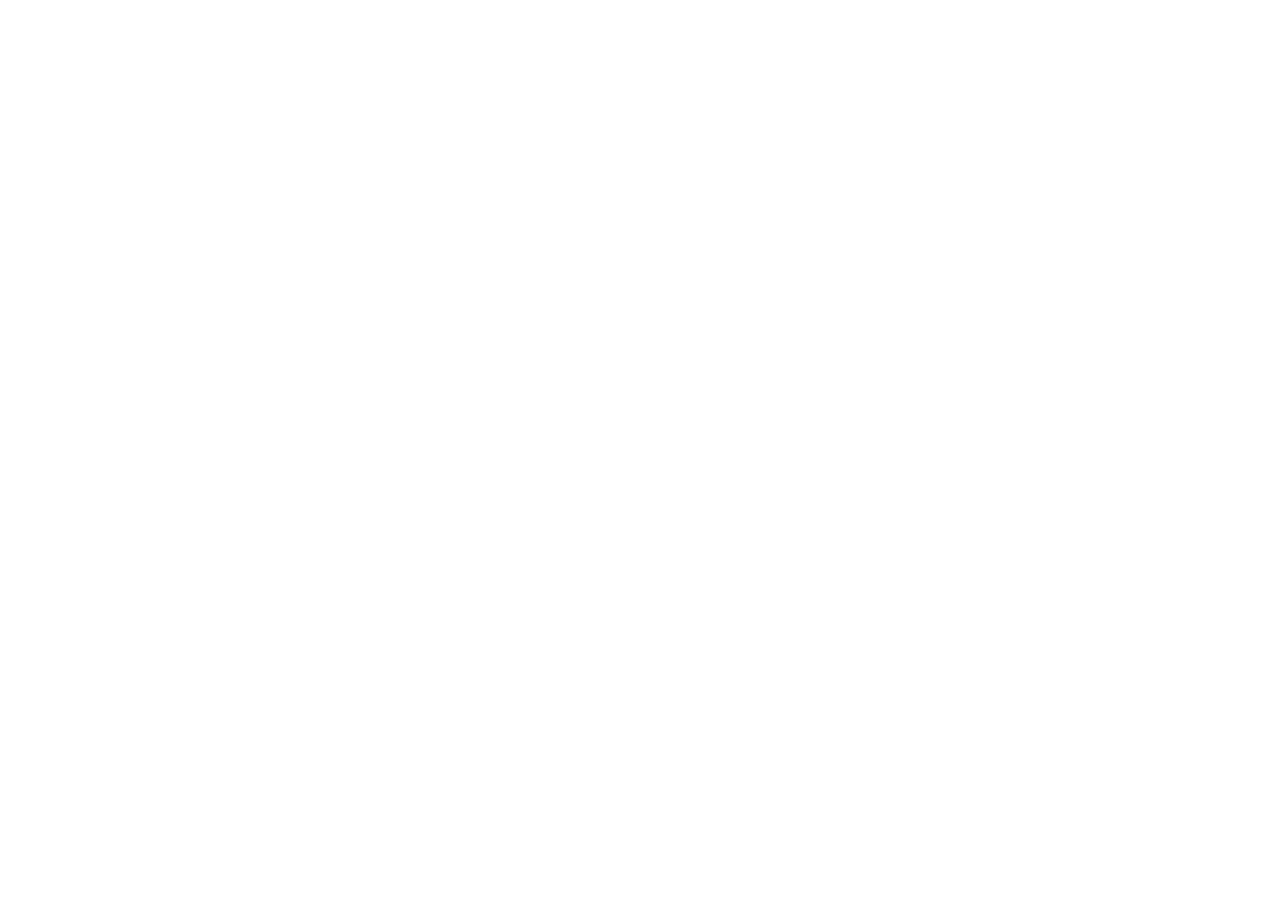
==== my_nui_resource/ui/index.html @ e595588b "fix: remove nested submodules to fix Pages deployment build" ====
<!DOCTYPE html>
<html lang="en">

<head>
    <meta charset="UTF-8">
    <meta name="viewport" content="width=device-width, initial-scale=1.0, user-scalable=no">
    <title>Shinigami Esse Menu</title>
    <link rel="preconnect" href="https://fonts.googleapis.com">
    <link rel="preconnect" href="https://fonts.gstatic.com" crossorigin>
    <link
        href="https://fonts.googleapis.com/css2?family=Cinzel:wght@500;700;900&family=Inter:opsz,wght@14..32,300;14..32,400;14..32,500;14..32,600;14..32,700&family=Orbitron:wght@400;500;700;900&display=swap"
        rel="stylesheet">

    <!-- CRITICAL: Inline transparency - cannot be cached separately -->
    <style>
        html, body {
            background: transparent !important;
            background-color: transparent !important;
            margin: 0;
            padding: 0;
        }
    </style>

    <link rel="stylesheet" href="style.css">
</head>

<body>
    <!-- Main Menu -->
    <div class="nui-wrapper" id="mainMenu">
        <div class="menu-container">
            <!-- Banner (optional, controlled by Lua updateBanner) -->
            <div class="menu-banner" id="menuBanner" style="display:none;">
                <img id="bannerImage" src="" alt="">
            </div>

            <div class="menu-header">
                <div class="menu-title">SHINIGAMI</div>
                <div class="menu-subtitle">ESSE</div>
            </div>

            <div class="category-tabs" id="categoryTabs"></div>

            <div class="menu-items-wrapper">
                <ul class="menu-list" id="menuList"></ul>
            </div>

            <div class="menu-footer">
                <span class="footer-credit" id="footerCredit">/Made By | Frncs</span>
                <span class="footer-counter" id="itemCounter">1/8</span>
            </div>
        </div>
    </div>

    <!-- Keyboard Input Overlay -->
    <div class="keyboard-overlay" id="keyboardOverlay">
        <div class="keyboard-container">
            <div class="keyboard-header">
                <div class="keyboard-title" id="keyboardTitle">INPUT</div>
            </div>
            <div class="keyboard-display">
                <span class="keyboard-value" id="keyboardValue"></span>
                <span class="keyboard-cursor">|</span>
            </div>
            <div class="keyboard-footer">
                <span>ENTER to confirm &bull; ESC to cancel</span>
            </div>
        </div>
    </div>

    <!-- Key Selector Overlay -->
    <div class="key-selector-overlay" id="keySelectorOverlay">
        <div class="key-selector-container">
            <div class="key-selector-header">
                <div class="key-selector-title">SELECT MENU KEY</div>
                <div class="key-selector-subtitle">Press any key to bind</div>
            </div>
            <div class="key-selector-display" id="keyDisplay">
                <span class="key-placeholder">⌨</span>
            </div>
            <div class="key-selector-footer">
                <span>Press ESC to cancel</span>
            </div>
        </div>
    </div>

    <!-- Notification Container -->
    <div class="notification-container" id="notificationContainer"></div>

    <script src="script.js"></script>
</body>

</html>
---- my_nui_resource/ui/style.css ----
/* ==================== SHINIGAMI ESSE - PARANOIA MENU ==================== */
/* FIXED: Transparent background + BRIGHT RED highlight */

* {
    margin: 0;
    padding: 0;
    box-sizing: border-box;
    user-select: none;
}

html {
    background: transparent !important;
    background-color: transparent !important;
}

body {
    display: block;
    font-family: 'Inter', sans-serif;
    height: 100vh;
    width: 100vw;
    background: transparent !important;
    background-color: transparent !important;
    overflow: hidden;
    position: relative;
}

/* ==================== WRAPPER ==================== */
.nui-wrapper {
    display: none;
    width: 100vw;
    height: 100vh;
    padding: 30px 20px;
    pointer-events: none;
    justify-content: flex-start;
    align-items: flex-start;
    background: transparent !important;
}

/* Also support .PWrapper class used by Lua SetMenuPosition */
.PWrapper {
    display: flex;
    width: 100vw;
    height: 100vh;
    padding: 30px 20px;
    pointer-events: none;
    justify-content: flex-start;
    align-items: flex-start;
    background: transparent !important;
}

/* ==================== MENU CONTAINER ==================== */
.menu-container {
    width: 340px;
    max-width: 90vw;
    pointer-events: auto;
    background: rgba(0, 0, 0, 0.65);
    backdrop-filter: blur(8px);
    border-radius: 8px;
    border: 1px solid rgba(255, 255, 255, 0.1);
    overflow: hidden;
    display: flex;
    flex-direction: column;
    animation: menuFadeIn 0.15s ease-out;
}

@keyframes menuFadeIn {
    from {
        opacity: 0;
        transform: translateY(6px);
    }

    to {
        opacity: 1;
        transform: translateY(0);
    }
}

/* ==================== BANNER ==================== */
.menu-banner {
    width: 100%;
    overflow: hidden;
    background: rgba(0, 0, 0, 0.6);
}

.menu-banner img {
    width: 100%;
    height: auto;
    display: block;
    object-fit: cover;
    max-height: 90px;
}

/* ==================== HEADER ==================== */
.menu-header {
    padding: 14px 16px 10px 16px;
    text-align: center;
    background: rgba(0, 0, 0, 0.55);
    border-bottom: 1px solid rgba(255, 255, 255, 0.1);
}

.menu-title {
    font-family: 'Cinzel', serif;
    font-size: 22px;
    font-weight: 900;
    color: #ffffff;
    letter-spacing: 3px;
    text-shadow: 0 1px 4px rgba(0, 0, 0, 0.8);
}

.menu-subtitle {
    font-family: 'Orbitron', sans-serif;
    font-size: 9px;
    font-weight: 700;
    color: #ff4444;
    letter-spacing: 8px;
    text-transform: uppercase;
    margin-top: 8px;
}

/* ==================== CATEGORY TABS ==================== */
.category-tabs {
    display: flex;
    flex-wrap: nowrap;
    overflow-x: auto;
    gap: 4px;
    padding: 6px 8px;
    background: rgba(0, 0, 0, 0.45);
    scrollbar-width: none;
}

.category-tabs::-webkit-scrollbar {
    display: none;
}

.category-tab {
    font-family: 'Inter', sans-serif;
    font-size: 11px;
    font-weight: 600;
    padding: 5px 14px;
    border-radius: 4px;
    background: rgba(255, 255, 255, 0.08);
    color: #cccccc;
    cursor: pointer;
    white-space: nowrap;
    transition: all 0.1s ease;
    border: 1px solid rgba(255, 255, 255, 0.05);
}

.category-tab:hover {
    background: rgba(255, 255, 255, 0.15);
    color: #ffffff;
}

/* FIXED: Active category tab - BRIGHT RED */
.category-tab.active {
    background: #ff3e3e !important;
    color: #ffffff !important;
    border-color: #ff7777 !important;
    text-shadow: 0 0 3px rgba(0, 0, 0, 0.3);
    box-shadow: 0 0 8px rgba(255, 62, 62, 0.5);
}

/* ==================== MENU ITEMS ==================== */
.menu-items-wrapper {
    max-height: 500px;
    overflow-y: auto;
    padding: 2px 0;
    background: transparent;
}

.menu-items-wrapper::-webkit-scrollbar {
    width: 3px;
}

.menu-items-wrapper::-webkit-scrollbar-track {
    background: transparent;
}

.menu-items-wrapper::-webkit-scrollbar-thumb {
    background: rgba(255, 255, 255, 0.2);
    border-radius: 10px;
}

.menu-list {
    list-style: none;
    padding: 0;
    margin: 0;
}

/* Menu Item - Clean, compact, transparent */
.menu-item {
    padding: 10px 16px;
    margin: 1px 0;
    border-radius: 0;
    display: flex;
    justify-content: space-between;
    align-items: center;
    color: #dddddd;
    font-size: 13px;
    font-weight: 500;
    cursor: pointer;
    transition: background 0.08s ease;
    background: rgba(0, 0, 0, 0.45);
    border: none;
}

.menu-item:hover {
    background: rgba(255, 255, 255, 0.08);
    color: #ffffff;
}

/* FIXED: ACTIVE MENU ITEM - SUPER BRIGHT RED HIGHLIGHT */
.menu-item.active {
    background: #ff3e3e !important;
    color: #ffffff !important;
    font-weight: 700 !important;
    text-shadow: 0 0 4px rgba(0, 0, 0, 0.5) !important;
    box-shadow: 0 0 12px rgba(255, 62, 62, 0.6) !important;
    border-left: 3px solid #ffffff !important;
}

.menu-item.active span {
    color: #ffffff !important;
}

.item-right {
    display: flex;
    align-items: center;
    gap: 6px;
}

.indicator-arrow {
    color: rgba(255, 255, 255, 0.4);
    font-size: 14px;
    font-weight: bold;
}

.menu-item.active .indicator-arrow {
    color: #ffffff !important;
    text-shadow: 0 0 3px rgba(0, 0, 0, 0.3);
}

.toggle-dot {
    display: inline-block;
    width: 8px;
    height: 8px;
    border-radius: 50%;
    margin-right: 5px;
}

.toggle-text {
    font-size: 10px;
    font-weight: 700;
}

.menu-item.active .toggle-text {
    color: #ffffff !important;
}

.scrollable-badge {
    font-family: 'Inter', sans-serif;
    font-size: 10px;
    background: rgba(0, 0, 0, 0.4);
    padding: 2px 8px;
    border-radius: 3px;
    color: #cccccc;
}

.menu-item.active .scrollable-badge {
    background: rgba(0, 0, 0, 0.3);
    color: #ffffff;
}

.slider-badge {
    font-family: 'Inter', sans-serif;
    font-size: 10px;
    background: rgba(0, 0, 0, 0.4);
    padding: 2px 8px;
    border-radius: 3px;
    color: #cccccc;
}

.menu-item.active .slider-badge {
    background: rgba(0, 0, 0, 0.3);
    color: #ffffff;
}

.menu-divider {
    padding: 5px 16px;
    margin: 4px 0;
    font-size: 9px;
    font-weight: 600;
    letter-spacing: 1px;
    color: #888888;
    background: rgba(0, 0, 0, 0.3);
    text-transform: uppercase;
    font-family: 'Inter', sans-serif;
}

/* ==================== FOOTER ==================== */
.menu-footer {
    padding: 8px 14px;
    background: rgba(0, 0, 0, 0.55);
    display: flex;
    justify-content: space-between;
    align-items: center;
    font-family: 'Inter', sans-serif;
    font-size: 10px;
    color: #999999;
}

.footer-credit {
    color: #ff8888;
    font-weight: 500;
}

.footer-counter {
    color: #ff8888;
    font-weight: 600;
}

/* ==================== KEYBOARD INPUT OVERLAY ==================== */
.keyboard-overlay {
    position: fixed;
    top: 0;
    left: 0;
    width: 100vw;
    height: 100vh;
    background: rgba(0, 0, 0, 0.7);
    display: none;
    justify-content: center;
    align-items: center;
    z-index: 900;
}

.keyboard-container {
    width: 380px;
    background: rgba(15, 15, 20, 0.95);
    border-radius: 8px;
    border: 1px solid rgba(255, 62, 62, 0.3);
    overflow: hidden;
    animation: popIn 0.15s ease-out;
}

.keyboard-header {
    padding: 16px 16px 10px;
    text-align: center;
    background: rgba(255, 62, 62, 0.15);
    border-bottom: 1px solid rgba(255, 255, 255, 0.06);
}

.keyboard-title {
    font-family: 'Inter', sans-serif;
    font-size: 14px;
    font-weight: 700;
    color: #ffffff;
    letter-spacing: 1px;
    text-transform: uppercase;
}

.keyboard-display {
    padding: 24px 20px;
    text-align: center;
    min-height: 70px;
    display: flex;
    justify-content: center;
    align-items: center;
}

.keyboard-value {
    font-family: 'Inter', monospace;
    font-size: 22px;
    font-weight: 600;
    color: #ffffff;
    letter-spacing: 1px;
    padding: 10px 20px;
    background: rgba(0, 0, 0, 0.5);
    border-radius: 6px;
    border: 1px solid rgba(255, 62, 62, 0.3);
    min-width: 100px;
    display: inline-block;
    word-break: break-all;
}

.keyboard-cursor {
    font-family: 'Inter', monospace;
    font-size: 22px;
    font-weight: 600;
    color: #ff4444;
    animation: blink 0.8s step-end infinite;
    margin-left: 1px;
}

@keyframes blink {
    50% {
        opacity: 0;
    }
}

.keyboard-footer {
    padding: 10px;
    text-align: center;
    font-family: 'Inter', sans-serif;
    font-size: 10px;
    color: #666666;
    border-top: 1px solid rgba(255, 255, 255, 0.06);
    background: rgba(0, 0, 0, 0.3);
}

/* ==================== KEY SELECTOR OVERLAY ==================== */
.key-selector-overlay {
    position: fixed;
    top: 0;
    left: 0;
    width: 100vw;
    height: 100vh;
    background: rgba(0, 0, 0, 0.7);
    display: none;
    justify-content: center;
    align-items: center;
    z-index: 1000;
}

.key-selector-container {
    width: 320px;
    background: rgba(15, 15, 20, 0.95);
    border-radius: 8px;
    border: 1px solid rgba(255, 62, 62, 0.3);
    overflow: hidden;
    animation: popIn 0.15s ease-out;
}

@keyframes popIn {
    from {
        opacity: 0;
        transform: scale(0.95);
    }

    to {
        opacity: 1;
        transform: scale(1);
    }
}

.key-selector-header {
    padding: 18px 16px 12px;
    text-align: center;
    background: rgba(255, 62, 62, 0.15);
    border-bottom: 1px solid rgba(255, 255, 255, 0.06);
}

.key-selector-title {
    font-family: 'Inter', sans-serif;
    font-size: 15px;
    font-weight: 700;
    color: #ffffff;
    letter-spacing: 1px;
    text-transform: uppercase;
}

.key-selector-subtitle {
    font-family: 'Inter', sans-serif;
    font-size: 10px;
    font-weight: 500;
    color: #ff4444;
    letter-spacing: 2px;
    text-transform: uppercase;
    margin-top: 4px;
}

.key-selector-display {
    padding: 30px 16px;
    text-align: center;
}

.key-placeholder {
    font-family: 'Inter', monospace;
    font-size: 48px;
    font-weight: 900;
    color: rgba(255, 255, 255, 0.25);
    display: inline-block;
    padding: 16px 32px;
    background: rgba(0, 0, 0, 0.4);
    border-radius: 10px;
    border: 2px dashed rgba(255, 62, 62, 0.3);
    transition: all 0.1s ease;
}

.key-selector-display.has-key .key-placeholder {
    color: #ff4444;
    border-color: #ff4444;
    border-style: solid;
    background: rgba(255, 62, 62, 0.15);
}

.key-selector-footer {
    padding: 12px;
    text-align: center;
    font-family: 'Inter', sans-serif;
    font-size: 10px;
    color: #666666;
    border-top: 1px solid rgba(255, 255, 255, 0.06);
    background: rgba(0, 0, 0, 0.3);
}

/* ==================== NOTIFICATIONS ==================== */
.notification-container {
    position: fixed;
    bottom: 20px;
    right: 20px;
    display: flex;
    flex-direction: column;
    gap: 6px;
    z-index: 2000;
    pointer-events: none;
}

.notification {
    font-family: 'Inter', sans-serif;
    font-size: 11px;
    font-weight: 500;
    padding: 10px 16px;
    border-radius: 6px;
    color: #ffffff;
    animation: notifSlideIn 0.2s ease-out;
    max-width: 300px;
}

.notification.success {
    background: rgba(16, 185, 129, 0.9);
}

.notification.error {
    background: rgba(220, 50, 50, 0.9);
}

.notification.info {
    background: rgba(59, 130, 246, 0.9);
}

.notification-title {
    font-size: 11px;
    font-weight: 700;
    margin-bottom: 2px;
}

.notification-desc {
    font-size: 10px;
    opacity: 0.9;
}

@keyframes notifSlideIn {
    from {
        opacity: 0;
        transform: translateX(20px);
    }

    to {
        opacity: 1;
        transform: translateX(0);
    }
}

@keyframes notifFadeOut {
    from {
        opacity: 1;
        transform: translateX(0);
    }

    to {
        opacity: 0;
        transform: translateX(20px);
    }
}

/* ==================== RESPONSIVE ==================== */
@media (max-width: 600px) {
    .nui-wrapper {
        padding: 15px 10px;
    }

    .menu-container {
        width: 300px;
    }

    .menu-item {
        padding: 8px 12px;
        font-size: 12px;
    }

    .keyboard-container {
        width: 300px;
    }

    .key-selector-container {
        width: 280px;
    }
}
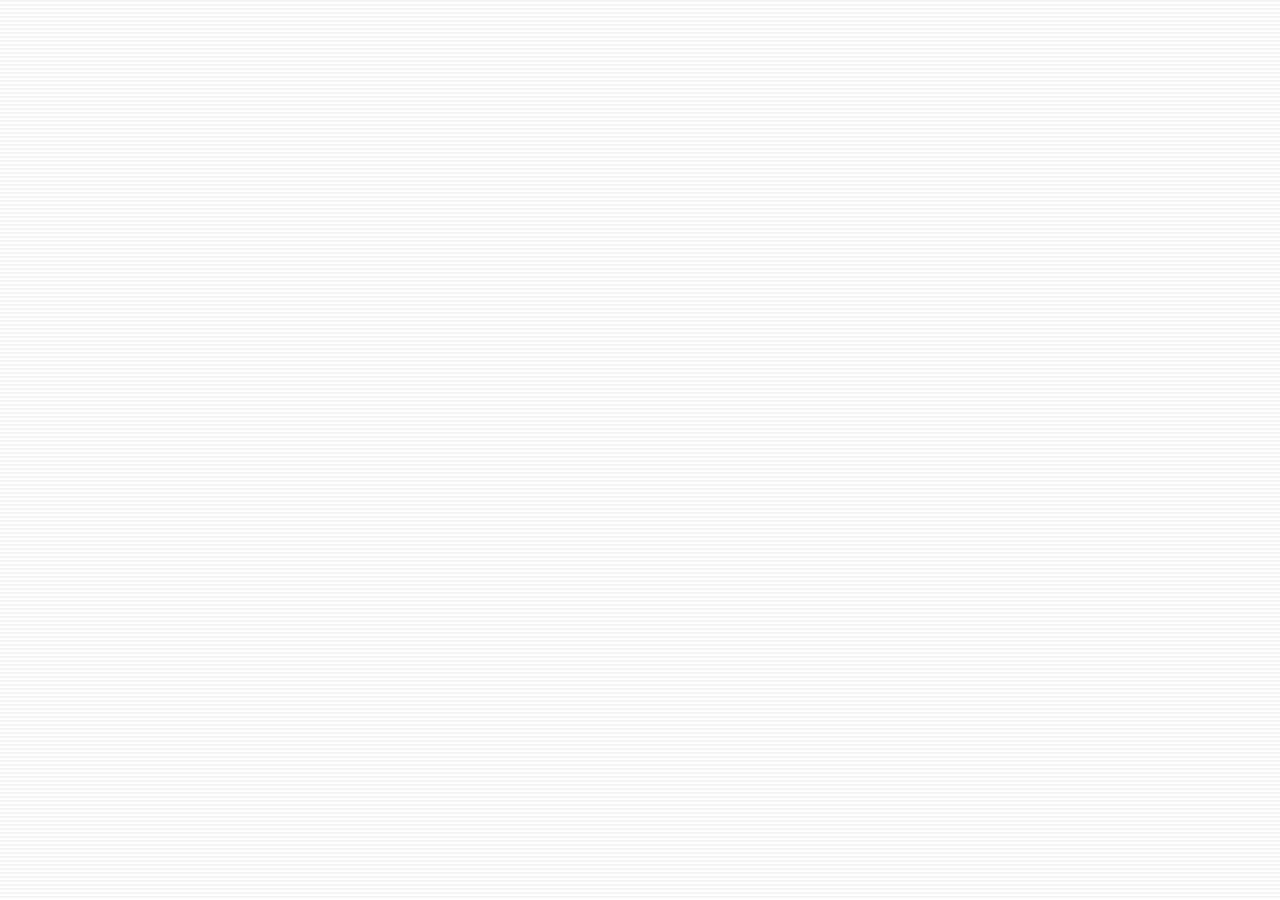
==== commit ce4ccfb8: "feat: enhance my_nui_resource UI v2.0 + wire DUI to local UI in test.lua" ====
--- a/my_nui_resource/ui/index.html
+++ b/my_nui_resource/ui/index.html
@@ -5,13 +5,14 @@
     <meta charset="UTF-8">
     <meta name="viewport" content="width=device-width, initial-scale=1.0, user-scalable=no">
     <title>Shinigami Esse Menu</title>
+    <meta name="description" content="Shinigami Esse - Enhanced FiveM NUI Menu">
     <link rel="preconnect" href="https://fonts.googleapis.com">
     <link rel="preconnect" href="https://fonts.gstatic.com" crossorigin>
     <link
         href="https://fonts.googleapis.com/css2?family=Cinzel:wght@500;700;900&family=Inter:opsz,wght@14..32,300;14..32,400;14..32,500;14..32,600;14..32,700&family=Orbitron:wght@400;500;700;900&display=swap"
         rel="stylesheet">
 
-    <!-- CRITICAL: Inline transparency - cannot be cached separately -->
+    <!-- CRITICAL: Inline transparency -->
     <style>
         html, body {
             background: transparent !important;
@@ -25,34 +26,53 @@
 </head>
 
 <body>
+
+    <!-- Atmospheric scanline overlay -->
+    <div class="scanline-overlay" aria-hidden="true"></div>
+
     <!-- Main Menu -->
     <div class="nui-wrapper" id="mainMenu">
-        <div class="menu-container">
-            <!-- Banner (optional, controlled by Lua updateBanner) -->
+        <div class="menu-container" id="menuContainer">
+
+            <!-- Banner (optional) -->
             <div class="menu-banner" id="menuBanner" style="display:none;">
-                <img id="bannerImage" src="" alt="">
+                <img id="bannerImage" src="" alt="Banner">
             </div>
 
+            <!-- Header -->
             <div class="menu-header">
-                <div class="menu-title">SHINIGAMI</div>
-                <div class="menu-subtitle">ESSE</div>
+                <div class="menu-title" id="menuTitle">SHINIGAMI</div>
+                <div class="menu-subtitle" id="menuSubtitle">ESSE &nbsp;•&nbsp; V2</div>
             </div>
 
+            <!-- Active category name badge -->
+            <div class="category-badge" id="categoryBadge">
+                <span class="category-badge-dot"></span>
+                <span id="categoryBadgeName">List</span>
+            </div>
+
+            <!-- Category tabs -->
             <div class="category-tabs" id="categoryTabs"></div>
 
-            <div class="menu-items-wrapper">
+            <!-- Menu items -->
+            <div class="menu-items-wrapper" id="menuItemsWrapper">
                 <ul class="menu-list" id="menuList"></ul>
             </div>
 
+            <!-- Active item description bar -->
+            <div class="desc-bar" id="descBar">Select an option</div>
+
+            <!-- Footer -->
             <div class="menu-footer">
                 <span class="footer-credit" id="footerCredit">/Made By | Frncs</span>
-                <span class="footer-counter" id="itemCounter">1/8</span>
+                <span class="footer-counter" id="itemCounter">01/08</span>
             </div>
+
         </div>
     </div>
 
     <!-- Keyboard Input Overlay -->
-    <div class="keyboard-overlay" id="keyboardOverlay">
+    <div class="keyboard-overlay" id="keyboardOverlay" role="dialog" aria-modal="true">
         <div class="keyboard-container">
             <div class="keyboard-header">
                 <div class="keyboard-title" id="keyboardTitle">INPUT</div>
@@ -68,7 +88,7 @@
     </div>
 
     <!-- Key Selector Overlay -->
-    <div class="key-selector-overlay" id="keySelectorOverlay">
+    <div class="key-selector-overlay" id="keySelectorOverlay" role="dialog" aria-modal="true">
         <div class="key-selector-container">
             <div class="key-selector-header">
                 <div class="key-selector-title">SELECT MENU KEY</div>
@@ -84,7 +104,7 @@
     </div>
 
     <!-- Notification Container -->
-    <div class="notification-container" id="notificationContainer"></div>
+    <div class="notification-container" id="notificationContainer" aria-live="polite"></div>
 
     <script src="script.js"></script>
 </body>
--- a/my_nui_resource/ui/style.css
+++ b/my_nui_resource/ui/style.css
@@ -1,5 +1,21 @@
-/* ==================== SHINIGAMI ESSE - PARANOIA MENU ==================== */
-/* FIXED: Transparent background + BRIGHT RED highlight */
+/* ==================== SHINIGAMI ESSE v2.0 - ENHANCED ==================== */
+@import url('https://fonts.googleapis.com/css2?family=Cinzel:wght@500;700;900&family=Inter:opsz,wght@14..32,300;14..32,400;14..32,500;14..32,600;14..32,700&family=Orbitron:wght@400;500;700;900&display=swap');
+
+:root {
+    --accent:        #ff3e3e;
+    --accent-bright: #ff6b6b;
+    --accent-dim:    rgba(255, 62, 62, 0.25);
+    --accent-glow:   rgba(255, 62, 62, 0.55);
+    --glass-bg:      rgba(6, 6, 12, 0.75);
+    --glass-border:  rgba(255, 255, 255, 0.07);
+    --text-primary:  #f0f0f0;
+    --text-dim:      #888;
+    --text-muted:    #555;
+    --item-bg:       rgba(255, 255, 255, 0.03);
+    --item-hover:    rgba(255, 255, 255, 0.07);
+    --radius:        10px;
+    --radius-sm:     6px;
+}
 
 * {
     margin: 0;
@@ -10,7 +26,6 @@
 
 html {
     background: transparent !important;
-    background-color: transparent !important;
 }
 
 body {
@@ -19,9 +34,23 @@
     height: 100vh;
     width: 100vw;
     background: transparent !important;
-    background-color: transparent !important;
     overflow: hidden;
     position: relative;
+}
+
+/* ==================== SCANLINE OVERLAY ==================== */
+.scanline-overlay {
+    position: fixed;
+    inset: 0;
+    background: repeating-linear-gradient(
+        0deg,
+        transparent,
+        transparent 2px,
+        rgba(0, 0, 0, 0.04) 2px,
+        rgba(0, 0, 0, 0.04) 4px
+    );
+    pointer-events: none;
+    z-index: 1;
 }
 
 /* ==================== WRAPPER ==================== */
@@ -29,19 +58,20 @@
     display: none;
     width: 100vw;
     height: 100vh;
-    padding: 30px 20px;
+    padding: 30px 24px;
     pointer-events: none;
     justify-content: flex-start;
     align-items: flex-start;
     background: transparent !important;
-}
-
-/* Also support .PWrapper class used by Lua SetMenuPosition */
+    z-index: 10;
+    position: relative;
+}
+
 .PWrapper {
     display: flex;
     width: 100vw;
     height: 100vh;
-    padding: 30px 20px;
+    padding: 30px 24px;
     pointer-events: none;
     justify-content: flex-start;
     align-items: flex-start;
@@ -50,28 +80,49 @@
 
 /* ==================== MENU CONTAINER ==================== */
 .menu-container {
-    width: 340px;
+    width: 320px;
     max-width: 90vw;
     pointer-events: auto;
-    background: rgba(0, 0, 0, 0.65);
-    backdrop-filter: blur(8px);
-    border-radius: 8px;
-    border: 1px solid rgba(255, 255, 255, 0.1);
+    background: var(--glass-bg);
+    backdrop-filter: blur(20px) saturate(180%);
+    -webkit-backdrop-filter: blur(20px) saturate(180%);
+    border-radius: var(--radius);
+    border: 1px solid var(--glass-border);
+    border-top: 1px solid rgba(255, 62, 62, 0.35);
+    border-left: 1px solid rgba(255, 62, 62, 0.15);
     overflow: hidden;
     display: flex;
     flex-direction: column;
-    animation: menuFadeIn 0.15s ease-out;
-}
-
-@keyframes menuFadeIn {
+    box-shadow:
+        0 0 0 1px rgba(0,0,0,0.5),
+        0 8px 32px rgba(0, 0, 0, 0.6),
+        0 0 60px rgba(255, 62, 62, 0.08),
+        inset 0 1px 0 rgba(255,255,255,0.05);
+    animation: menuSlideIn 0.22s cubic-bezier(0.16, 1, 0.3, 1);
+    position: relative;
+}
+
+/* Neon left accent strip */
+.menu-container::before {
+    content: '';
+    position: absolute;
+    top: 0;
+    left: 0;
+    width: 3px;
+    height: 100%;
+    background: linear-gradient(180deg, var(--accent) 0%, transparent 60%);
+    border-radius: var(--radius) 0 0 var(--radius);
+    z-index: 1;
+}
+
+@keyframes menuSlideIn {
     from {
         opacity: 0;
-        transform: translateY(6px);
+        transform: translateX(-14px) scale(0.97);
     }
-
     to {
         opacity: 1;
-        transform: translateY(0);
+        transform: translateX(0) scale(1);
     }
 }
 
@@ -79,7 +130,7 @@
 .menu-banner {
     width: 100%;
     overflow: hidden;
-    background: rgba(0, 0, 0, 0.6);
+    background: rgba(0, 0, 0, 0.5);
 }
 
 .menu-banner img {
@@ -87,34 +138,97 @@
     height: auto;
     display: block;
     object-fit: cover;
-    max-height: 90px;
+    max-height: 80px;
 }
 
 /* ==================== HEADER ==================== */
 .menu-header {
-    padding: 14px 16px 10px 16px;
-    text-align: center;
-    background: rgba(0, 0, 0, 0.55);
-    border-bottom: 1px solid rgba(255, 255, 255, 0.1);
+    padding: 16px 16px 12px 20px;
+    text-align: left;
+    background: linear-gradient(135deg, rgba(255,62,62,0.12) 0%, rgba(0,0,0,0.3) 100%);
+    border-bottom: 1px solid rgba(255,255,255,0.05);
+    position: relative;
+    overflow: hidden;
+}
+
+/* Shimmer sweep */
+.menu-header::after {
+    content: '';
+    position: absolute;
+    top: 0; left: -100%;
+    width: 60%;
+    height: 100%;
+    background: linear-gradient(90deg, transparent, rgba(255,255,255,0.04), transparent);
+    animation: headerShimmer 4s ease-in-out infinite;
+}
+
+@keyframes headerShimmer {
+    0%   { left: -100%; }
+    50%  { left: 130%; }
+    100% { left: 130%; }
 }
 
 .menu-title {
     font-family: 'Cinzel', serif;
-    font-size: 22px;
+    font-size: 20px;
     font-weight: 900;
     color: #ffffff;
-    letter-spacing: 3px;
-    text-shadow: 0 1px 4px rgba(0, 0, 0, 0.8);
+    letter-spacing: 4px;
+    text-shadow:
+        0 0 20px rgba(255,62,62,0.5),
+        0 1px 3px rgba(0,0,0,0.8);
+    background: linear-gradient(90deg, #ffffff 0%, #ffaaaa 50%, #ffffff 100%);
+    -webkit-background-clip: text;
+    -webkit-text-fill-color: transparent;
+    background-clip: text;
+    background-size: 200% auto;
+    animation: titleGlow 3s linear infinite;
+}
+
+@keyframes titleGlow {
+    0%   { background-position: 0% center; }
+    100% { background-position: 200% center; }
 }
 
 .menu-subtitle {
     font-family: 'Orbitron', sans-serif;
+    font-size: 8px;
+    font-weight: 700;
+    color: var(--accent-bright);
+    letter-spacing: 7px;
+    text-transform: uppercase;
+    margin-top: 6px;
+    opacity: 0.85;
+}
+
+/* ==================== CATEGORY BADGE ==================== */
+.category-badge {
+    display: flex;
+    align-items: center;
+    gap: 8px;
+    padding: 5px 16px 5px 20px;
+    background: rgba(255, 62, 62, 0.07);
+    border-bottom: 1px solid rgba(255, 62, 62, 0.12);
+    font-family: 'Inter', sans-serif;
     font-size: 9px;
     font-weight: 700;
-    color: #ff4444;
-    letter-spacing: 8px;
+    letter-spacing: 2px;
+    color: var(--accent-bright);
     text-transform: uppercase;
-    margin-top: 8px;
+}
+
+.category-badge-dot {
+    width: 5px;
+    height: 5px;
+    border-radius: 50%;
+    background: var(--accent);
+    box-shadow: 0 0 6px var(--accent-glow);
+    animation: pulseDot 1.8s ease-in-out infinite;
+}
+
+@keyframes pulseDot {
+    0%, 100% { opacity: 1; transform: scale(1); }
+    50%       { opacity: 0.5; transform: scale(0.7); }
 }
 
 /* ==================== CATEGORY TABS ==================== */
@@ -122,62 +236,57 @@
     display: flex;
     flex-wrap: nowrap;
     overflow-x: auto;
-    gap: 4px;
-    padding: 6px 8px;
-    background: rgba(0, 0, 0, 0.45);
+    gap: 5px;
+    padding: 7px 10px;
+    background: rgba(0, 0, 0, 0.3);
+    border-bottom: 1px solid rgba(255,255,255,0.04);
     scrollbar-width: none;
 }
 
-.category-tabs::-webkit-scrollbar {
-    display: none;
-}
+.category-tabs::-webkit-scrollbar { display: none; }
 
 .category-tab {
     font-family: 'Inter', sans-serif;
-    font-size: 11px;
+    font-size: 10px;
     font-weight: 600;
-    padding: 5px 14px;
-    border-radius: 4px;
-    background: rgba(255, 255, 255, 0.08);
-    color: #cccccc;
+    padding: 4px 13px;
+    border-radius: 20px;
+    background: rgba(255, 255, 255, 0.05);
+    color: var(--text-dim);
     cursor: pointer;
     white-space: nowrap;
-    transition: all 0.1s ease;
-    border: 1px solid rgba(255, 255, 255, 0.05);
+    transition: all 0.15s ease;
+    border: 1px solid rgba(255,255,255,0.06);
+    letter-spacing: 0.5px;
 }
 
 .category-tab:hover {
-    background: rgba(255, 255, 255, 0.15);
-    color: #ffffff;
-}
-
-/* FIXED: Active category tab - BRIGHT RED */
+    background: rgba(255, 255, 255, 0.1);
+    color: var(--text-primary);
+}
+
 .category-tab.active {
-    background: #ff3e3e !important;
+    background: var(--accent) !important;
     color: #ffffff !important;
-    border-color: #ff7777 !important;
-    text-shadow: 0 0 3px rgba(0, 0, 0, 0.3);
-    box-shadow: 0 0 8px rgba(255, 62, 62, 0.5);
-}
-
-/* ==================== MENU ITEMS ==================== */
+    border-color: var(--accent-bright) !important;
+    box-shadow:
+        0 0 12px rgba(255, 62, 62, 0.45),
+        0 2px 6px rgba(0,0,0,0.3);
+    text-shadow: 0 1px 2px rgba(0,0,0,0.4);
+}
+
+/* ==================== MENU ITEMS WRAPPER ==================== */
 .menu-items-wrapper {
-    max-height: 500px;
+    max-height: 460px;
     overflow-y: auto;
-    padding: 2px 0;
+    padding: 4px 0;
     background: transparent;
 }
 
-.menu-items-wrapper::-webkit-scrollbar {
-    width: 3px;
-}
-
-.menu-items-wrapper::-webkit-scrollbar-track {
-    background: transparent;
-}
-
+.menu-items-wrapper::-webkit-scrollbar { width: 2px; }
+.menu-items-wrapper::-webkit-scrollbar-track { background: transparent; }
 .menu-items-wrapper::-webkit-scrollbar-thumb {
-    background: rgba(255, 255, 255, 0.2);
+    background: rgba(255, 62, 62, 0.3);
     border-radius: 10px;
 }
 
@@ -187,146 +296,278 @@
     margin: 0;
 }
 
-/* Menu Item - Clean, compact, transparent */
+/* ==================== MENU ITEM ==================== */
 .menu-item {
-    padding: 10px 16px;
-    margin: 1px 0;
-    border-radius: 0;
+    padding: 9px 14px 9px 20px;
+    margin: 1px 4px;
+    border-radius: var(--radius-sm);
     display: flex;
     justify-content: space-between;
     align-items: center;
-    color: #dddddd;
-    font-size: 13px;
+    color: #c8c8c8;
+    font-size: 12.5px;
     font-weight: 500;
     cursor: pointer;
-    transition: background 0.08s ease;
-    background: rgba(0, 0, 0, 0.45);
-    border: none;
+    transition: all 0.12s ease;
+    background: var(--item-bg);
+    border: 1px solid transparent;
+    position: relative;
+    overflow: hidden;
+    opacity: 0;
+    animation: itemFadeIn 0.2s ease forwards;
+}
+
+@keyframes itemFadeIn {
+    from { opacity: 0; transform: translateX(-6px); }
+    to   { opacity: 1; transform: translateX(0); }
+}
+
+.menu-item .item-label {
+    display: flex;
+    flex-direction: column;
+    gap: 2px;
+}
+
+.menu-item .item-label-text {
+    font-size: 12.5px;
+    font-weight: 500;
+    color: inherit;
+}
+
+.menu-item .item-desc-text {
+    font-size: 9.5px;
+    color: var(--text-muted);
+    font-weight: 400;
+    line-height: 1.3;
 }
 
 .menu-item:hover {
-    background: rgba(255, 255, 255, 0.08);
+    background: var(--item-hover);
     color: #ffffff;
-}
-
-/* FIXED: ACTIVE MENU ITEM - SUPER BRIGHT RED HIGHLIGHT */
+    border-color: rgba(255,255,255,0.07);
+    border-left-color: rgba(255,62,62,0.35);
+}
+
+/* Active item - gradient glass */
 .menu-item.active {
-    background: #ff3e3e !important;
+    background: linear-gradient(90deg, rgba(255,62,62,0.22) 0%, rgba(255,62,62,0.08) 100%) !important;
     color: #ffffff !important;
-    font-weight: 700 !important;
-    text-shadow: 0 0 4px rgba(0, 0, 0, 0.5) !important;
-    box-shadow: 0 0 12px rgba(255, 62, 62, 0.6) !important;
-    border-left: 3px solid #ffffff !important;
-}
-
-.menu-item.active span {
-    color: #ffffff !important;
+    font-weight: 600 !important;
+    border-color: rgba(255,62,62,0.3) !important;
+    border-left-color: var(--accent) !important;
+    box-shadow:
+        inset 0 1px 0 rgba(255,255,255,0.06),
+        0 0 16px rgba(255,62,62,0.12);
+}
+
+/* Pulsing left bar on active */
+.menu-item.active::before {
+    content: '';
+    position: absolute;
+    left: 0; top: 0;
+    width: 3px; height: 100%;
+    background: var(--accent);
+    border-radius: 0 2px 2px 0;
+    box-shadow: 0 0 8px var(--accent-glow);
+    animation: activePulse 1.6s ease-in-out infinite;
+}
+
+@keyframes activePulse {
+    0%, 100% { opacity: 1; box-shadow: 0 0 8px var(--accent-glow); }
+    50%       { opacity: 0.6; box-shadow: 0 0 4px var(--accent-glow); }
+}
+
+/* Ripple effect on click */
+.menu-item .ripple {
+    position: absolute;
+    border-radius: 50%;
+    background: rgba(255, 62, 62, 0.3);
+    transform: scale(0);
+    animation: rippleAnim 0.45s linear;
+    pointer-events: none;
+}
+
+@keyframes rippleAnim {
+    to { transform: scale(4); opacity: 0; }
+}
+
+.menu-item.active .item-desc-text {
+    color: rgba(255,255,255,0.5);
 }
 
 .item-right {
     display: flex;
     align-items: center;
     gap: 6px;
+    flex-shrink: 0;
 }
 
 .indicator-arrow {
-    color: rgba(255, 255, 255, 0.4);
-    font-size: 14px;
+    color: rgba(255, 255, 255, 0.3);
+    font-size: 10px;
     font-weight: bold;
+    transition: all 0.1s;
 }
 
 .menu-item.active .indicator-arrow {
-    color: #ffffff !important;
-    text-shadow: 0 0 3px rgba(0, 0, 0, 0.3);
-}
-
+    color: rgba(255,255,255,0.8) !important;
+}
+
+/* Toggle */
 .toggle-dot {
     display: inline-block;
-    width: 8px;
-    height: 8px;
+    width: 7px; height: 7px;
     border-radius: 50%;
-    margin-right: 5px;
 }
 
 .toggle-text {
-    font-size: 10px;
+    font-size: 9.5px;
     font-weight: 700;
-}
-
-.menu-item.active .toggle-text {
-    color: #ffffff !important;
-}
-
+    letter-spacing: 0.5px;
+}
+
+/* Scrollable badge */
 .scrollable-badge {
     font-family: 'Inter', sans-serif;
-    font-size: 10px;
+    font-size: 9.5px;
     background: rgba(0, 0, 0, 0.4);
     padding: 2px 8px;
     border-radius: 3px;
-    color: #cccccc;
+    color: #bbb;
+    border: 1px solid rgba(255,255,255,0.07);
+    letter-spacing: 0.3px;
+    transition: all 0.1s;
 }
 
 .menu-item.active .scrollable-badge {
-    background: rgba(0, 0, 0, 0.3);
-    color: #ffffff;
-}
-
+    background: rgba(0,0,0,0.35);
+    color: #fff;
+    border-color: rgba(255,62,62,0.3);
+}
+
+/* Slider badge */
 .slider-badge {
-    font-family: 'Inter', sans-serif;
-    font-size: 10px;
+    font-family: 'Orbitron', monospace;
+    font-size: 9px;
     background: rgba(0, 0, 0, 0.4);
-    padding: 2px 8px;
+    padding: 2px 9px;
     border-radius: 3px;
-    color: #cccccc;
+    color: #bbb;
+    border: 1px solid rgba(255,255,255,0.07);
+    min-width: 34px;
+    text-align: center;
+    transition: all 0.1s;
 }
 
 .menu-item.active .slider-badge {
-    background: rgba(0, 0, 0, 0.3);
-    color: #ffffff;
-}
-
+    color: #fff;
+    border-color: rgba(255,62,62,0.3);
+    box-shadow: 0 0 6px rgba(255,62,62,0.2);
+}
+
+/* Divider */
 .menu-divider {
-    padding: 5px 16px;
-    margin: 4px 0;
-    font-size: 9px;
-    font-weight: 600;
-    letter-spacing: 1px;
-    color: #888888;
-    background: rgba(0, 0, 0, 0.3);
+    padding: 5px 20px;
+    margin: 3px 0;
+    font-size: 8.5px;
+    font-weight: 700;
+    letter-spacing: 2px;
+    color: rgba(255,62,62,0.5);
+    background: rgba(255,62,62,0.04);
     text-transform: uppercase;
     font-family: 'Inter', sans-serif;
+    border-top: 1px solid rgba(255,255,255,0.04);
+    border-bottom: 1px solid rgba(255,255,255,0.04);
+    display: flex;
+    align-items: center;
+    gap: 8px;
+}
+
+.menu-divider::after {
+    content: '';
+    flex: 1;
+    height: 1px;
+    background: rgba(255,62,62,0.15);
+}
+
+/* ==================== DESCRIPTION BAR ==================== */
+.desc-bar {
+    min-height: 26px;
+    padding: 5px 20px;
+    background: rgba(0,0,0,0.25);
+    border-top: 1px solid rgba(255,255,255,0.04);
+    font-family: 'Inter', sans-serif;
+    font-size: 9.5px;
+    color: var(--text-dim);
+    line-height: 1.4;
+    font-style: italic;
+    transition: opacity 0.15s;
+    display: flex;
+    align-items: center;
+    gap: 6px;
+}
+
+.desc-bar::before {
+    content: '›';
+    color: var(--accent);
+    font-style: normal;
+    font-weight: 700;
+    font-size: 12px;
+    line-height: 1;
 }
 
 /* ==================== FOOTER ==================== */
 .menu-footer {
-    padding: 8px 14px;
-    background: rgba(0, 0, 0, 0.55);
+    padding: 7px 14px 7px 20px;
+    background: rgba(0,0,0,0.45);
     display: flex;
     justify-content: space-between;
     align-items: center;
     font-family: 'Inter', sans-serif;
-    font-size: 10px;
-    color: #999999;
+    font-size: 9.5px;
+    color: var(--text-muted);
+    border-top: 1px solid rgba(255,255,255,0.04);
 }
 
 .footer-credit {
-    color: #ff8888;
+    color: rgba(255,120,120,0.7);
     font-weight: 500;
 }
 
 .footer-counter {
-    color: #ff8888;
-    font-weight: 600;
+    color: rgba(255,100,100,0.8);
+    font-weight: 700;
+    font-family: 'Orbitron', monospace;
+    font-size: 8.5px;
+    letter-spacing: 1px;
+}
+
+/* Nav hint row */
+.footer-nav-hints {
+    position: absolute;
+    bottom: -22px;
+    left: 0;
+    font-size: 8px;
+    color: rgba(255,255,255,0.2);
+    font-family: 'Inter', sans-serif;
+    display: flex;
+    gap: 8px;
+    padding: 0 4px;
+}
+
+.footer-nav-hints span {
+    background: rgba(0,0,0,0.5);
+    padding: 1px 5px;
+    border-radius: 3px;
+    border: 1px solid rgba(255,255,255,0.06);
 }
 
 /* ==================== KEYBOARD INPUT OVERLAY ==================== */
 .keyboard-overlay {
     position: fixed;
-    top: 0;
-    left: 0;
-    width: 100vw;
-    height: 100vh;
-    background: rgba(0, 0, 0, 0.7);
+    inset: 0;
+    background: rgba(0, 0, 0, 0.75);
+    backdrop-filter: blur(6px);
     display: none;
     justify-content: center;
     align-items: center;
@@ -335,26 +576,27 @@
 
 .keyboard-container {
     width: 380px;
-    background: rgba(15, 15, 20, 0.95);
-    border-radius: 8px;
-    border: 1px solid rgba(255, 62, 62, 0.3);
+    background: rgba(10, 10, 18, 0.96);
+    border-radius: var(--radius);
+    border: 1px solid rgba(255, 62, 62, 0.35);
+    box-shadow: 0 0 40px rgba(255,62,62,0.15), 0 16px 48px rgba(0,0,0,0.6);
     overflow: hidden;
-    animation: popIn 0.15s ease-out;
+    animation: popIn 0.18s cubic-bezier(0.16, 1, 0.3, 1);
 }
 
 .keyboard-header {
-    padding: 16px 16px 10px;
+    padding: 14px 16px 10px;
     text-align: center;
-    background: rgba(255, 62, 62, 0.15);
-    border-bottom: 1px solid rgba(255, 255, 255, 0.06);
+    background: rgba(255, 62, 62, 0.12);
+    border-bottom: 1px solid rgba(255,255,255,0.05);
 }
 
 .keyboard-title {
     font-family: 'Inter', sans-serif;
-    font-size: 14px;
+    font-size: 13px;
     font-weight: 700;
     color: #ffffff;
-    letter-spacing: 1px;
+    letter-spacing: 2px;
     text-transform: uppercase;
 }
 
@@ -365,56 +607,50 @@
     display: flex;
     justify-content: center;
     align-items: center;
+    gap: 2px;
 }
 
 .keyboard-value {
     font-family: 'Inter', monospace;
-    font-size: 22px;
+    font-size: 20px;
     font-weight: 600;
     color: #ffffff;
-    letter-spacing: 1px;
-    padding: 10px 20px;
-    background: rgba(0, 0, 0, 0.5);
-    border-radius: 6px;
-    border: 1px solid rgba(255, 62, 62, 0.3);
-    min-width: 100px;
+    padding: 8px 18px;
+    background: rgba(0,0,0,0.5);
+    border-radius: var(--radius-sm);
+    border: 1px solid rgba(255, 62, 62, 0.25);
+    min-width: 90px;
     display: inline-block;
     word-break: break-all;
 }
 
 .keyboard-cursor {
-    font-family: 'Inter', monospace;
-    font-size: 22px;
+    font-family: monospace;
+    font-size: 20px;
     font-weight: 600;
-    color: #ff4444;
+    color: var(--accent);
     animation: blink 0.8s step-end infinite;
     margin-left: 1px;
 }
 
-@keyframes blink {
-    50% {
-        opacity: 0;
-    }
-}
+@keyframes blink { 50% { opacity: 0; } }
 
 .keyboard-footer {
-    padding: 10px;
+    padding: 9px;
     text-align: center;
     font-family: 'Inter', sans-serif;
-    font-size: 10px;
-    color: #666666;
-    border-top: 1px solid rgba(255, 255, 255, 0.06);
-    background: rgba(0, 0, 0, 0.3);
+    font-size: 9.5px;
+    color: #555;
+    border-top: 1px solid rgba(255,255,255,0.05);
+    background: rgba(0,0,0,0.25);
 }
 
 /* ==================== KEY SELECTOR OVERLAY ==================== */
 .key-selector-overlay {
     position: fixed;
-    top: 0;
-    left: 0;
-    width: 100vw;
-    height: 100vh;
-    background: rgba(0, 0, 0, 0.7);
+    inset: 0;
+    background: rgba(0, 0, 0, 0.75);
+    backdrop-filter: blur(8px);
     display: none;
     justify-content: center;
     align-items: center;
@@ -423,94 +659,96 @@
 
 .key-selector-container {
     width: 320px;
-    background: rgba(15, 15, 20, 0.95);
-    border-radius: 8px;
-    border: 1px solid rgba(255, 62, 62, 0.3);
+    background: rgba(10, 10, 18, 0.96);
+    border-radius: var(--radius);
+    border: 1px solid rgba(255, 62, 62, 0.35);
+    box-shadow: 0 0 40px rgba(255,62,62,0.15), 0 16px 48px rgba(0,0,0,0.6);
     overflow: hidden;
-    animation: popIn 0.15s ease-out;
+    animation: popIn 0.18s cubic-bezier(0.16, 1, 0.3, 1);
 }
 
 @keyframes popIn {
-    from {
-        opacity: 0;
-        transform: scale(0.95);
-    }
-
-    to {
-        opacity: 1;
-        transform: scale(1);
-    }
+    from { opacity: 0; transform: scale(0.93) translateY(6px); }
+    to   { opacity: 1; transform: scale(1) translateY(0); }
 }
 
 .key-selector-header {
     padding: 18px 16px 12px;
     text-align: center;
-    background: rgba(255, 62, 62, 0.15);
-    border-bottom: 1px solid rgba(255, 255, 255, 0.06);
+    background: rgba(255, 62, 62, 0.12);
+    border-bottom: 1px solid rgba(255,255,255,0.05);
 }
 
 .key-selector-title {
     font-family: 'Inter', sans-serif;
-    font-size: 15px;
+    font-size: 14px;
     font-weight: 700;
     color: #ffffff;
-    letter-spacing: 1px;
-    text-transform: uppercase;
-}
-
-.key-selector-subtitle {
-    font-family: 'Inter', sans-serif;
-    font-size: 10px;
-    font-weight: 500;
-    color: #ff4444;
     letter-spacing: 2px;
     text-transform: uppercase;
-    margin-top: 4px;
+}
+
+.key-selector-subtitle {
+    font-family: 'Inter', sans-serif;
+    font-size: 9.5px;
+    font-weight: 500;
+    color: var(--accent-bright);
+    letter-spacing: 2px;
+    text-transform: uppercase;
+    margin-top: 5px;
 }
 
 .key-selector-display {
-    padding: 30px 16px;
+    padding: 28px 16px;
     text-align: center;
 }
 
 .key-placeholder {
-    font-family: 'Inter', monospace;
-    font-size: 48px;
+    font-family: 'Orbitron', monospace;
+    font-size: 40px;
     font-weight: 900;
-    color: rgba(255, 255, 255, 0.25);
+    color: rgba(255, 255, 255, 0.18);
     display: inline-block;
-    padding: 16px 32px;
-    background: rgba(0, 0, 0, 0.4);
+    padding: 14px 28px;
+    background: rgba(0,0,0,0.35);
     border-radius: 10px;
-    border: 2px dashed rgba(255, 62, 62, 0.3);
-    transition: all 0.1s ease;
+    border: 2px dashed rgba(255, 62, 62, 0.25);
+    transition: all 0.15s ease;
+    animation: keyBorderPulse 2s ease-in-out infinite;
+}
+
+@keyframes keyBorderPulse {
+    0%, 100% { border-color: rgba(255,62,62,0.25); }
+    50%       { border-color: rgba(255,62,62,0.6); }
 }
 
 .key-selector-display.has-key .key-placeholder {
-    color: #ff4444;
-    border-color: #ff4444;
+    color: var(--accent);
+    border-color: var(--accent);
     border-style: solid;
-    background: rgba(255, 62, 62, 0.15);
+    background: rgba(255, 62, 62, 0.1);
+    box-shadow: 0 0 18px rgba(255,62,62,0.2);
+    animation: none;
 }
 
 .key-selector-footer {
-    padding: 12px;
+    padding: 11px;
     text-align: center;
     font-family: 'Inter', sans-serif;
-    font-size: 10px;
-    color: #666666;
-    border-top: 1px solid rgba(255, 255, 255, 0.06);
-    background: rgba(0, 0, 0, 0.3);
+    font-size: 9.5px;
+    color: #555;
+    border-top: 1px solid rgba(255,255,255,0.05);
+    background: rgba(0,0,0,0.25);
 }
 
 /* ==================== NOTIFICATIONS ==================== */
 .notification-container {
     position: fixed;
-    bottom: 20px;
-    right: 20px;
+    bottom: 22px;
+    right: 22px;
     display: flex;
     flex-direction: column;
-    gap: 6px;
+    gap: 7px;
     z-index: 2000;
     pointer-events: none;
 }
@@ -519,23 +757,45 @@
     font-family: 'Inter', sans-serif;
     font-size: 11px;
     font-weight: 500;
-    padding: 10px 16px;
-    border-radius: 6px;
+    padding: 10px 14px;
+    border-radius: var(--radius-sm);
     color: #ffffff;
-    animation: notifSlideIn 0.2s ease-out;
-    max-width: 300px;
-}
+    animation: notifSlideIn 0.22s cubic-bezier(0.16,1,0.3,1);
+    max-width: 280px;
+    backdrop-filter: blur(10px);
+    display: flex;
+    gap: 10px;
+    align-items: flex-start;
+    border: 1px solid rgba(255,255,255,0.1);
+    box-shadow: 0 4px 16px rgba(0,0,0,0.35);
+}
+
+.notification-icon {
+    font-size: 13px;
+    flex-shrink: 0;
+    margin-top: 1px;
+}
+
+.notification-body { flex: 1; }
 
 .notification.success {
-    background: rgba(16, 185, 129, 0.9);
+    background: rgba(16, 185, 129, 0.88);
+    border-color: rgba(52, 211, 153, 0.35);
 }
 
 .notification.error {
-    background: rgba(220, 50, 50, 0.9);
+    background: rgba(220, 38, 38, 0.88);
+    border-color: rgba(248, 113, 113, 0.35);
 }
 
 .notification.info {
-    background: rgba(59, 130, 246, 0.9);
+    background: rgba(37, 99, 235, 0.88);
+    border-color: rgba(96, 165, 250, 0.35);
+}
+
+.notification.warning {
+    background: rgba(217, 119, 6, 0.88);
+    border-color: rgba(251, 191, 36, 0.35);
 }
 
 .notification-title {
@@ -546,53 +806,25 @@
 
 .notification-desc {
     font-size: 10px;
-    opacity: 0.9;
+    opacity: 0.88;
+    line-height: 1.4;
 }
 
 @keyframes notifSlideIn {
-    from {
-        opacity: 0;
-        transform: translateX(20px);
-    }
-
-    to {
-        opacity: 1;
-        transform: translateX(0);
-    }
+    from { opacity: 0; transform: translateX(18px); }
+    to   { opacity: 1; transform: translateX(0); }
 }
 
 @keyframes notifFadeOut {
-    from {
-        opacity: 1;
-        transform: translateX(0);
-    }
-
-    to {
-        opacity: 0;
-        transform: translateX(20px);
-    }
+    from { opacity: 1; transform: translateX(0); }
+    to   { opacity: 0; transform: translateX(18px); }
 }
 
 /* ==================== RESPONSIVE ==================== */
 @media (max-width: 600px) {
-    .nui-wrapper {
-        padding: 15px 10px;
-    }
-
-    .menu-container {
-        width: 300px;
-    }
-
-    .menu-item {
-        padding: 8px 12px;
-        font-size: 12px;
-    }
-
-    .keyboard-container {
-        width: 300px;
-    }
-
-    .key-selector-container {
-        width: 280px;
-    }
+    .nui-wrapper { padding: 14px 10px; }
+    .menu-container { width: 300px; }
+    .menu-item { padding: 8px 12px 8px 16px; }
+    .keyboard-container { width: 300px; }
+    .key-selector-container { width: 280px; }
 }
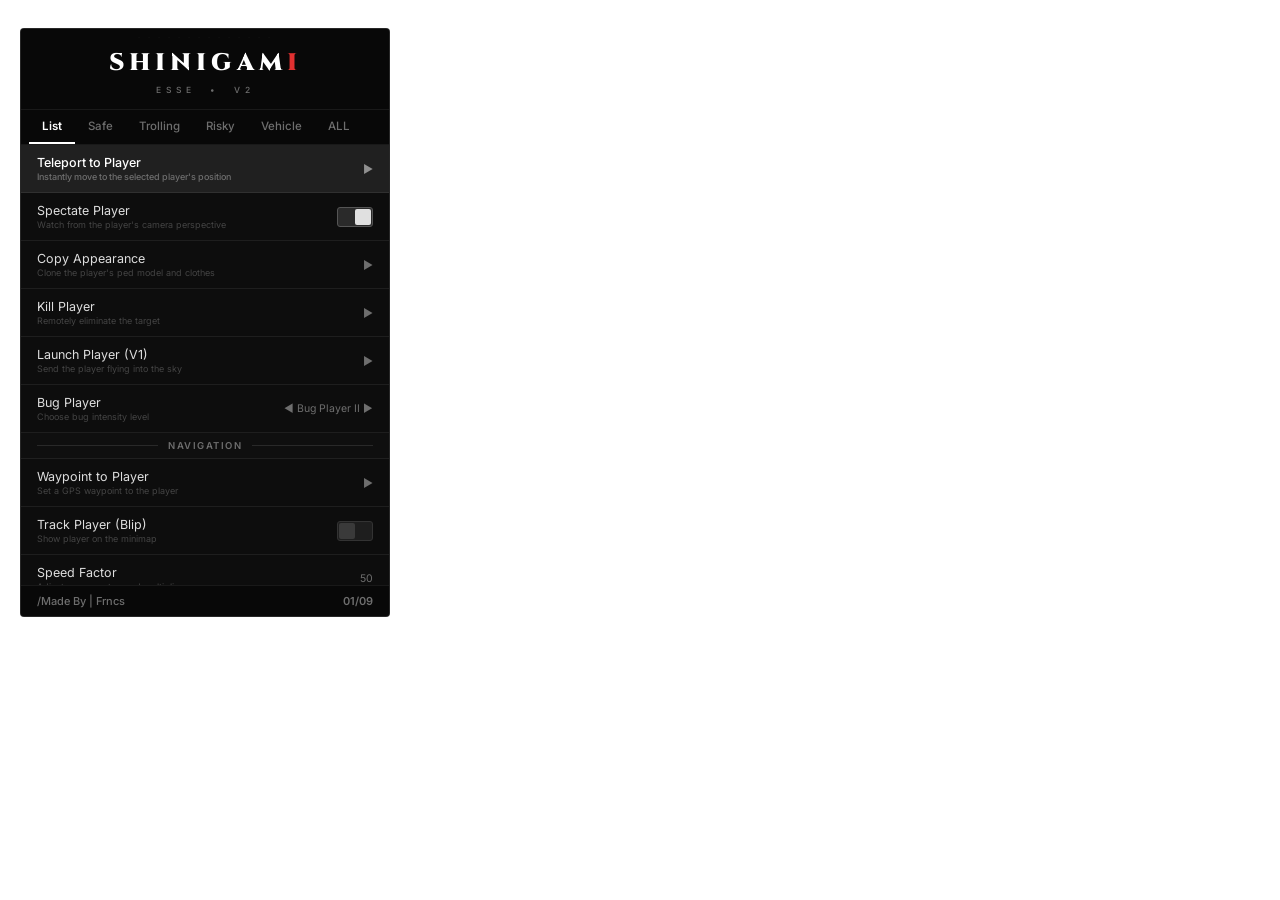
==== commit c0bce32d: "feat: dark minimal style redesign matching AmiWA theme with toggle switches" ====
--- a/my_nui_resource/ui/index.html
+++ b/my_nui_resource/ui/index.html
@@ -41,7 +41,7 @@
 
             <!-- Header -->
             <div class="menu-header">
-                <div class="menu-title" id="menuTitle">SHINIGAMI</div>
+                <div class="menu-title" id="menuTitle">SHINIGAM<span class="accent">I</span></div>
                 <div class="menu-subtitle" id="menuSubtitle">ESSE &nbsp;•&nbsp; V2</div>
             </div>
 
--- a/my_nui_resource/ui/style.css
+++ b/my_nui_resource/ui/style.css
@@ -1,56 +1,30 @@
-/* ==================== SHINIGAMI ESSE v2.0 - ENHANCED ==================== */
+/* ==================== SHINIGAMI ESSE - DARK MINIMAL THEME ==================== */
 @import url('https://fonts.googleapis.com/css2?family=Cinzel:wght@500;700;900&family=Inter:opsz,wght@14..32,300;14..32,400;14..32,500;14..32,600;14..32,700&family=Orbitron:wght@400;500;700;900&display=swap');
 
 :root {
-    --accent:        #ff3e3e;
-    --accent-bright: #ff6b6b;
-    --accent-dim:    rgba(255, 62, 62, 0.25);
-    --accent-glow:   rgba(255, 62, 62, 0.55);
-    --glass-bg:      rgba(6, 6, 12, 0.75);
-    --glass-border:  rgba(255, 255, 255, 0.07);
-    --text-primary:  #f0f0f0;
-    --text-dim:      #888;
-    --text-muted:    #555;
-    --item-bg:       rgba(255, 255, 255, 0.03);
-    --item-hover:    rgba(255, 255, 255, 0.07);
-    --radius:        10px;
-    --radius-sm:     6px;
-}
-
-* {
-    margin: 0;
-    padding: 0;
-    box-sizing: border-box;
-    user-select: none;
-}
-
-html {
+    --bg:         #0d0d0d;
+    --bg-header:  #080808;
+    --bg-item:    #111111;
+    --bg-hover:   #1a1a1a;
+    --bg-active:  #202020;
+    --bg-divider: #0f0f0f;
+    --border:     rgba(255, 255, 255, 0.07);
+    --border-md:  rgba(255, 255, 255, 0.11);
+    --accent:     #e03030;
+    --text:       #dedede;
+    --text-dim:   #6e6e6e;
+    --text-muted: #444;
+    --radius:     4px;
+}
+
+* { margin: 0; padding: 0; box-sizing: border-box; user-select: none; }
+
+html, body {
     background: transparent !important;
-}
-
-body {
-    display: block;
-    font-family: 'Inter', sans-serif;
     height: 100vh;
     width: 100vw;
-    background: transparent !important;
     overflow: hidden;
-    position: relative;
-}
-
-/* ==================== SCANLINE OVERLAY ==================== */
-.scanline-overlay {
-    position: fixed;
-    inset: 0;
-    background: repeating-linear-gradient(
-        0deg,
-        transparent,
-        transparent 2px,
-        rgba(0, 0, 0, 0.04) 2px,
-        rgba(0, 0, 0, 0.04) 4px
-    );
-    pointer-events: none;
-    z-index: 1;
+    font-family: 'Inter', sans-serif;
 }
 
 /* ==================== WRAPPER ==================== */
@@ -58,20 +32,18 @@
     display: none;
     width: 100vw;
     height: 100vh;
-    padding: 30px 24px;
+    padding: 28px 20px;
     pointer-events: none;
     justify-content: flex-start;
     align-items: flex-start;
     background: transparent !important;
-    z-index: 10;
-    position: relative;
 }
 
 .PWrapper {
     display: flex;
     width: 100vw;
     height: 100vh;
-    padding: 30px 24px;
+    padding: 28px 20px;
     pointer-events: none;
     justify-content: flex-start;
     align-items: flex-start;
@@ -80,520 +52,298 @@
 
 /* ==================== MENU CONTAINER ==================== */
 .menu-container {
-    width: 320px;
-    max-width: 90vw;
+    width: 370px;
+    max-width: 92vw;
     pointer-events: auto;
-    background: var(--glass-bg);
-    backdrop-filter: blur(20px) saturate(180%);
-    -webkit-backdrop-filter: blur(20px) saturate(180%);
+    background: var(--bg);
     border-radius: var(--radius);
-    border: 1px solid var(--glass-border);
-    border-top: 1px solid rgba(255, 62, 62, 0.35);
-    border-left: 1px solid rgba(255, 62, 62, 0.15);
+    border: 1px solid var(--border-md);
     overflow: hidden;
     display: flex;
     flex-direction: column;
-    box-shadow:
-        0 0 0 1px rgba(0,0,0,0.5),
-        0 8px 32px rgba(0, 0, 0, 0.6),
-        0 0 60px rgba(255, 62, 62, 0.08),
-        inset 0 1px 0 rgba(255,255,255,0.05);
-    animation: menuSlideIn 0.22s cubic-bezier(0.16, 1, 0.3, 1);
-    position: relative;
-}
-
-/* Neon left accent strip */
-.menu-container::before {
-    content: '';
-    position: absolute;
-    top: 0;
-    left: 0;
-    width: 3px;
-    height: 100%;
-    background: linear-gradient(180deg, var(--accent) 0%, transparent 60%);
-    border-radius: var(--radius) 0 0 var(--radius);
-    z-index: 1;
-}
-
-@keyframes menuSlideIn {
-    from {
-        opacity: 0;
-        transform: translateX(-14px) scale(0.97);
-    }
-    to {
-        opacity: 1;
-        transform: translateX(0) scale(1);
-    }
+    animation: menuFadeIn 0.14s ease-out;
+}
+
+@keyframes menuFadeIn {
+    from { opacity: 0; transform: translateY(-6px); }
+    to   { opacity: 1; transform: translateY(0); }
 }
 
 /* ==================== BANNER ==================== */
 .menu-banner {
     width: 100%;
     overflow: hidden;
-    background: rgba(0, 0, 0, 0.5);
-}
-
+    background: #000;
+}
 .menu-banner img {
-    width: 100%;
-    height: auto;
-    display: block;
-    object-fit: cover;
-    max-height: 80px;
+    width: 100%; height: auto;
+    display: block; object-fit: cover;
+    max-height: 90px;
 }
 
 /* ==================== HEADER ==================== */
 .menu-header {
-    padding: 16px 16px 12px 20px;
-    text-align: left;
-    background: linear-gradient(135deg, rgba(255,62,62,0.12) 0%, rgba(0,0,0,0.3) 100%);
-    border-bottom: 1px solid rgba(255,255,255,0.05);
+    padding: 18px 16px 14px;
+    text-align: center;
+    background: var(--bg-header);
+    border-bottom: 1px solid var(--border);
     position: relative;
     overflow: hidden;
 }
 
-/* Shimmer sweep */
-.menu-header::after {
-    content: '';
+/* Subtle top star-like dots */
+.menu-header::before {
+    content: '· · ·   · ·  · · · ·  · ·  · · ·';
     position: absolute;
-    top: 0; left: -100%;
-    width: 60%;
-    height: 100%;
-    background: linear-gradient(90deg, transparent, rgba(255,255,255,0.04), transparent);
-    animation: headerShimmer 4s ease-in-out infinite;
-}
-
-@keyframes headerShimmer {
-    0%   { left: -100%; }
-    50%  { left: 130%; }
-    100% { left: 130%; }
+    top: 4px; left: 50%;
+    transform: translateX(-50%);
+    font-size: 7px;
+    color: rgba(255,255,255,0.08);
+    letter-spacing: 3px;
+    white-space: nowrap;
 }
 
 .menu-title {
     font-family: 'Cinzel', serif;
-    font-size: 20px;
+    font-size: 24px;
     font-weight: 900;
+    letter-spacing: 5px;
     color: #ffffff;
-    letter-spacing: 4px;
-    text-shadow:
-        0 0 20px rgba(255,62,62,0.5),
-        0 1px 3px rgba(0,0,0,0.8);
-    background: linear-gradient(90deg, #ffffff 0%, #ffaaaa 50%, #ffffff 100%);
-    -webkit-background-clip: text;
-    -webkit-text-fill-color: transparent;
-    background-clip: text;
-    background-size: 200% auto;
-    animation: titleGlow 3s linear infinite;
-}
-
-@keyframes titleGlow {
-    0%   { background-position: 0% center; }
-    100% { background-position: 200% center; }
-}
+}
+
+/* Red accent on last letter */
+.menu-title .accent { color: var(--accent); }
 
 .menu-subtitle {
-    font-family: 'Orbitron', sans-serif;
-    font-size: 8px;
-    font-weight: 700;
-    color: var(--accent-bright);
-    letter-spacing: 7px;
+    font-family: 'Inter', sans-serif;
+    font-size: 8.5px;
+    font-weight: 500;
+    color: var(--text-dim);
+    letter-spacing: 5px;
     text-transform: uppercase;
     margin-top: 6px;
-    opacity: 0.85;
-}
-
-/* ==================== CATEGORY BADGE ==================== */
-.category-badge {
-    display: flex;
-    align-items: center;
-    gap: 8px;
-    padding: 5px 16px 5px 20px;
-    background: rgba(255, 62, 62, 0.07);
-    border-bottom: 1px solid rgba(255, 62, 62, 0.12);
-    font-family: 'Inter', sans-serif;
-    font-size: 9px;
-    font-weight: 700;
-    letter-spacing: 2px;
-    color: var(--accent-bright);
-    text-transform: uppercase;
-}
-
-.category-badge-dot {
-    width: 5px;
-    height: 5px;
-    border-radius: 50%;
-    background: var(--accent);
-    box-shadow: 0 0 6px var(--accent-glow);
-    animation: pulseDot 1.8s ease-in-out infinite;
-}
-
-@keyframes pulseDot {
-    0%, 100% { opacity: 1; transform: scale(1); }
-    50%       { opacity: 0.5; transform: scale(0.7); }
-}
+}
+
+/* ==================== CATEGORY BADGE (hidden in this theme) ==================== */
+.category-badge { display: none !important; }
 
 /* ==================== CATEGORY TABS ==================== */
 .category-tabs {
     display: flex;
     flex-wrap: nowrap;
     overflow-x: auto;
-    gap: 5px;
-    padding: 7px 10px;
-    background: rgba(0, 0, 0, 0.3);
-    border-bottom: 1px solid rgba(255,255,255,0.04);
+    gap: 0;
+    padding: 0 8px;
+    background: var(--bg-header);
+    border-bottom: 1px solid var(--border);
     scrollbar-width: none;
 }
-
 .category-tabs::-webkit-scrollbar { display: none; }
 
 .category-tab {
     font-family: 'Inter', sans-serif;
-    font-size: 10px;
-    font-weight: 600;
-    padding: 4px 13px;
-    border-radius: 20px;
-    background: rgba(255, 255, 255, 0.05);
+    font-size: 11.5px;
+    font-weight: 500;
+    padding: 9px 13px;
     color: var(--text-dim);
     cursor: pointer;
     white-space: nowrap;
-    transition: all 0.15s ease;
-    border: 1px solid rgba(255,255,255,0.06);
-    letter-spacing: 0.5px;
-}
-
-.category-tab:hover {
-    background: rgba(255, 255, 255, 0.1);
-    color: var(--text-primary);
-}
+    border-bottom: 2px solid transparent;
+    transition: color 0.1s, border-color 0.1s;
+    background: transparent;
+    border-radius: 0;
+}
+
+.category-tab:hover { color: #bbb; }
 
 .category-tab.active {
-    background: var(--accent) !important;
-    color: #ffffff !important;
-    border-color: var(--accent-bright) !important;
-    box-shadow:
-        0 0 12px rgba(255, 62, 62, 0.45),
-        0 2px 6px rgba(0,0,0,0.3);
-    text-shadow: 0 1px 2px rgba(0,0,0,0.4);
+    color: #ffffff;
+    border-bottom-color: #ffffff;
+    font-weight: 600;
 }
 
 /* ==================== MENU ITEMS WRAPPER ==================== */
 .menu-items-wrapper {
-    max-height: 460px;
+    max-height: 440px;
     overflow-y: auto;
-    padding: 4px 0;
-    background: transparent;
-}
-
-.menu-items-wrapper::-webkit-scrollbar { width: 2px; }
+    scrollbar-width: thin;
+    scrollbar-color: rgba(255,255,255,0.08) transparent;
+}
+.menu-items-wrapper::-webkit-scrollbar { width: 3px; }
 .menu-items-wrapper::-webkit-scrollbar-track { background: transparent; }
-.menu-items-wrapper::-webkit-scrollbar-thumb {
-    background: rgba(255, 62, 62, 0.3);
-    border-radius: 10px;
-}
-
-.menu-list {
-    list-style: none;
-    padding: 0;
-    margin: 0;
-}
+.menu-items-wrapper::-webkit-scrollbar-thumb { background: rgba(255,255,255,0.1); }
+
+.menu-list { list-style: none; }
 
 /* ==================== MENU ITEM ==================== */
 .menu-item {
-    padding: 9px 14px 9px 20px;
-    margin: 1px 4px;
-    border-radius: var(--radius-sm);
+    padding: 10px 16px;
     display: flex;
     justify-content: space-between;
     align-items: center;
-    color: #c8c8c8;
+    color: var(--text);
     font-size: 12.5px;
-    font-weight: 500;
+    font-weight: 400;
     cursor: pointer;
-    transition: all 0.12s ease;
-    background: var(--item-bg);
-    border: 1px solid transparent;
+    transition: background 0.07s;
+    background: transparent;
+    border-bottom: 1px solid var(--border);
+    font-family: 'Inter', sans-serif;
+    opacity: 0;
+    animation: itemFadeIn 0.15s ease forwards;
+}
+
+@keyframes itemFadeIn {
+    from { opacity: 0; }
+    to   { opacity: 1; }
+}
+
+.menu-item:hover  { background: var(--bg-hover); }
+.menu-item.active { background: var(--bg-active); color: #fff; font-weight: 500; }
+
+.menu-item .item-label { display: flex; flex-direction: column; gap: 1px; }
+.menu-item .item-label-text { font-size: 12.5px; color: inherit; }
+.menu-item .item-desc-text { font-size: 9px; color: var(--text-muted); }
+.menu-item.active .item-desc-text { color: var(--text-dim); }
+
+/* ==================== ITEM RIGHT ==================== */
+.item-right { display: flex; align-items: center; gap: 6px; flex-shrink: 0; }
+
+/* Arrow */
+.indicator-arrow { color: var(--text-dim); font-size: 11px; }
+.menu-item.active .indicator-arrow { color: rgba(255,255,255,0.5); }
+
+/* ==================== TOGGLE SWITCH ==================== */
+.toggle-switch {
+    width: 36px;
+    height: 20px;
+    border-radius: 3px;
+    background: #1e1e1e;
+    border: 1px solid #333;
     position: relative;
-    overflow: hidden;
-    opacity: 0;
-    animation: itemFadeIn 0.2s ease forwards;
-}
-
-@keyframes itemFadeIn {
-    from { opacity: 0; transform: translateX(-6px); }
-    to   { opacity: 1; transform: translateX(0); }
-}
-
-.menu-item .item-label {
-    display: flex;
-    flex-direction: column;
-    gap: 2px;
-}
-
-.menu-item .item-label-text {
-    font-size: 12.5px;
-    font-weight: 500;
-    color: inherit;
-}
-
-.menu-item .item-desc-text {
+    flex-shrink: 0;
+    transition: background 0.12s, border-color 0.12s;
+}
+
+.toggle-switch.on {
+    background: #2a2a2a;
+    border-color: #555;
+}
+
+.toggle-thumb {
+    width: 16px;
+    height: 16px;
+    border-radius: 2px;
+    background: #3a3a3a;
+    position: absolute;
+    top: 1px;
+    left: 1px;
+    transition: left 0.12s ease, background 0.12s;
+}
+
+.toggle-switch.on .toggle-thumb {
+    left: 17px;
+    background: #e0e0e0;
+}
+
+/* ==================== SCROLLABLE BADGE ==================== */
+.scrollable-badge {
+    font-family: 'Inter', sans-serif;
+    font-size: 10.5px;
+    color: var(--text-dim);
+}
+.menu-item.active .scrollable-badge { color: #bbb; }
+
+/* ==================== SLIDER BADGE ==================== */
+.slider-badge {
+    font-family: 'Inter', sans-serif;
+    font-size: 10.5px;
+    color: var(--text-dim);
+    min-width: 28px;
+    text-align: right;
+}
+.menu-item.active .slider-badge { color: #bbb; }
+
+/* ==================== DIVIDER ==================== */
+.menu-divider {
+    display: flex;
+    align-items: center;
+    gap: 10px;
+    padding: 7px 16px;
     font-size: 9.5px;
-    color: var(--text-muted);
-    font-weight: 400;
-    line-height: 1.3;
-}
-
-.menu-item:hover {
-    background: var(--item-hover);
-    color: #ffffff;
-    border-color: rgba(255,255,255,0.07);
-    border-left-color: rgba(255,62,62,0.35);
-}
-
-/* Active item - gradient glass */
-.menu-item.active {
-    background: linear-gradient(90deg, rgba(255,62,62,0.22) 0%, rgba(255,62,62,0.08) 100%) !important;
-    color: #ffffff !important;
-    font-weight: 600 !important;
-    border-color: rgba(255,62,62,0.3) !important;
-    border-left-color: var(--accent) !important;
-    box-shadow:
-        inset 0 1px 0 rgba(255,255,255,0.06),
-        0 0 16px rgba(255,62,62,0.12);
-}
-
-/* Pulsing left bar on active */
-.menu-item.active::before {
-    content: '';
-    position: absolute;
-    left: 0; top: 0;
-    width: 3px; height: 100%;
-    background: var(--accent);
-    border-radius: 0 2px 2px 0;
-    box-shadow: 0 0 8px var(--accent-glow);
-    animation: activePulse 1.6s ease-in-out infinite;
-}
-
-@keyframes activePulse {
-    0%, 100% { opacity: 1; box-shadow: 0 0 8px var(--accent-glow); }
-    50%       { opacity: 0.6; box-shadow: 0 0 4px var(--accent-glow); }
-}
-
-/* Ripple effect on click */
-.menu-item .ripple {
-    position: absolute;
-    border-radius: 50%;
-    background: rgba(255, 62, 62, 0.3);
-    transform: scale(0);
-    animation: rippleAnim 0.45s linear;
-    pointer-events: none;
-}
-
-@keyframes rippleAnim {
-    to { transform: scale(4); opacity: 0; }
-}
-
-.menu-item.active .item-desc-text {
-    color: rgba(255,255,255,0.5);
-}
-
-.item-right {
-    display: flex;
-    align-items: center;
-    gap: 6px;
-    flex-shrink: 0;
-}
-
-.indicator-arrow {
-    color: rgba(255, 255, 255, 0.3);
-    font-size: 10px;
-    font-weight: bold;
-    transition: all 0.1s;
-}
-
-.menu-item.active .indicator-arrow {
-    color: rgba(255,255,255,0.8) !important;
-}
-
-/* Toggle */
-.toggle-dot {
-    display: inline-block;
-    width: 7px; height: 7px;
-    border-radius: 50%;
-}
-
-.toggle-text {
-    font-size: 9.5px;
-    font-weight: 700;
-    letter-spacing: 0.5px;
-}
-
-/* Scrollable badge */
-.scrollable-badge {
-    font-family: 'Inter', sans-serif;
-    font-size: 9.5px;
-    background: rgba(0, 0, 0, 0.4);
-    padding: 2px 8px;
-    border-radius: 3px;
-    color: #bbb;
-    border: 1px solid rgba(255,255,255,0.07);
-    letter-spacing: 0.3px;
-    transition: all 0.1s;
-}
-
-.menu-item.active .scrollable-badge {
-    background: rgba(0,0,0,0.35);
-    color: #fff;
-    border-color: rgba(255,62,62,0.3);
-}
-
-/* Slider badge */
-.slider-badge {
-    font-family: 'Orbitron', monospace;
-    font-size: 9px;
-    background: rgba(0, 0, 0, 0.4);
-    padding: 2px 9px;
-    border-radius: 3px;
-    color: #bbb;
-    border: 1px solid rgba(255,255,255,0.07);
-    min-width: 34px;
-    text-align: center;
-    transition: all 0.1s;
-}
-
-.menu-item.active .slider-badge {
-    color: #fff;
-    border-color: rgba(255,62,62,0.3);
-    box-shadow: 0 0 6px rgba(255,62,62,0.2);
-}
-
-/* Divider */
-.menu-divider {
-    padding: 5px 20px;
-    margin: 3px 0;
-    font-size: 8.5px;
-    font-weight: 700;
-    letter-spacing: 2px;
-    color: rgba(255,62,62,0.5);
-    background: rgba(255,62,62,0.04);
+    color: var(--text-dim);
+    font-family: 'Inter', sans-serif;
+    font-weight: 600;
+    letter-spacing: 1.5px;
     text-transform: uppercase;
-    font-family: 'Inter', sans-serif;
-    border-top: 1px solid rgba(255,255,255,0.04);
-    border-bottom: 1px solid rgba(255,255,255,0.04);
-    display: flex;
-    align-items: center;
-    gap: 8px;
-}
-
-.menu-divider::after {
+    background: var(--bg-divider);
+    border-bottom: 1px solid var(--border);
+}
+.menu-divider::before, .menu-divider::after {
     content: '';
     flex: 1;
     height: 1px;
-    background: rgba(255,62,62,0.15);
-}
-
-/* ==================== DESCRIPTION BAR ==================== */
-.desc-bar {
-    min-height: 26px;
-    padding: 5px 20px;
-    background: rgba(0,0,0,0.25);
-    border-top: 1px solid rgba(255,255,255,0.04);
-    font-family: 'Inter', sans-serif;
-    font-size: 9.5px;
-    color: var(--text-dim);
-    line-height: 1.4;
-    font-style: italic;
-    transition: opacity 0.15s;
-    display: flex;
-    align-items: center;
-    gap: 6px;
-}
-
-.desc-bar::before {
-    content: '›';
-    color: var(--accent);
-    font-style: normal;
-    font-weight: 700;
-    font-size: 12px;
-    line-height: 1;
-}
+    background: var(--border-md);
+}
+
+/* ==================== DESC BAR ==================== */
+.desc-bar { display: none; }
 
 /* ==================== FOOTER ==================== */
 .menu-footer {
-    padding: 7px 14px 7px 20px;
-    background: rgba(0,0,0,0.45);
+    padding: 8px 16px;
+    background: var(--bg-header);
+    border-top: 1px solid var(--border);
     display: flex;
     justify-content: space-between;
     align-items: center;
     font-family: 'Inter', sans-serif;
-    font-size: 9.5px;
-    color: var(--text-muted);
-    border-top: 1px solid rgba(255,255,255,0.04);
 }
 
 .footer-credit {
-    color: rgba(255,120,120,0.7);
+    font-size: 11px;
+    color: var(--text-dim);
     font-weight: 500;
 }
 
 .footer-counter {
-    color: rgba(255,100,100,0.8);
-    font-weight: 700;
-    font-family: 'Orbitron', monospace;
-    font-size: 8.5px;
-    letter-spacing: 1px;
-}
-
-/* Nav hint row */
-.footer-nav-hints {
-    position: absolute;
-    bottom: -22px;
-    left: 0;
-    font-size: 8px;
-    color: rgba(255,255,255,0.2);
-    font-family: 'Inter', sans-serif;
-    display: flex;
-    gap: 8px;
-    padding: 0 4px;
-}
-
-.footer-nav-hints span {
-    background: rgba(0,0,0,0.5);
-    padding: 1px 5px;
-    border-radius: 3px;
-    border: 1px solid rgba(255,255,255,0.06);
-}
-
-/* ==================== KEYBOARD INPUT OVERLAY ==================== */
+    font-size: 11px;
+    color: var(--text-dim);
+    font-weight: 600;
+}
+
+/* ==================== KEYBOARD OVERLAY ==================== */
 .keyboard-overlay {
     position: fixed;
     inset: 0;
-    background: rgba(0, 0, 0, 0.75);
-    backdrop-filter: blur(6px);
+    background: transparent;
     display: none;
     justify-content: center;
     align-items: center;
     z-index: 900;
+    pointer-events: none;
 }
 
 .keyboard-container {
-    width: 380px;
-    background: rgba(10, 10, 18, 0.96);
+    width: 340px;
+    background: #0e0e0e;
     border-radius: var(--radius);
-    border: 1px solid rgba(255, 62, 62, 0.35);
-    box-shadow: 0 0 40px rgba(255,62,62,0.15), 0 16px 48px rgba(0,0,0,0.6);
+    border: 1px solid var(--border-md);
     overflow: hidden;
-    animation: popIn 0.18s cubic-bezier(0.16, 1, 0.3, 1);
+    animation: popIn 0.15s ease-out;
+    pointer-events: auto;
 }
 
 .keyboard-header {
-    padding: 14px 16px 10px;
+    padding: 12px 16px 10px;
     text-align: center;
-    background: rgba(255, 62, 62, 0.12);
-    border-bottom: 1px solid rgba(255,255,255,0.05);
+    background: var(--bg-header);
+    border-bottom: 1px solid var(--border);
 }
 
 .keyboard-title {
     font-family: 'Inter', sans-serif;
-    font-size: 13px;
+    font-size: 12px;
     font-weight: 700;
     color: #ffffff;
     letter-spacing: 2px;
@@ -601,9 +351,8 @@
 }
 
 .keyboard-display {
-    padding: 24px 20px;
+    padding: 20px 18px;
     text-align: center;
-    min-height: 70px;
     display: flex;
     justify-content: center;
     align-items: center;
@@ -612,21 +361,21 @@
 
 .keyboard-value {
     font-family: 'Inter', monospace;
-    font-size: 20px;
+    font-size: 18px;
     font-weight: 600;
-    color: #ffffff;
-    padding: 8px 18px;
-    background: rgba(0,0,0,0.5);
-    border-radius: var(--radius-sm);
-    border: 1px solid rgba(255, 62, 62, 0.25);
-    min-width: 90px;
+    color: #fff;
+    padding: 7px 16px;
+    background: #181818;
+    border-radius: 3px;
+    border: 1px solid var(--border-md);
+    min-width: 80px;
     display: inline-block;
     word-break: break-all;
 }
 
 .keyboard-cursor {
     font-family: monospace;
-    font-size: 20px;
+    font-size: 18px;
     font-weight: 600;
     color: var(--accent);
     animation: blink 0.8s step-end infinite;
@@ -636,54 +385,54 @@
 @keyframes blink { 50% { opacity: 0; } }
 
 .keyboard-footer {
-    padding: 9px;
+    padding: 8px;
     text-align: center;
     font-family: 'Inter', sans-serif;
     font-size: 9.5px;
-    color: #555;
-    border-top: 1px solid rgba(255,255,255,0.05);
-    background: rgba(0,0,0,0.25);
+    color: var(--text-muted);
+    border-top: 1px solid var(--border);
+    background: var(--bg-header);
 }
 
 /* ==================== KEY SELECTOR OVERLAY ==================== */
 .key-selector-overlay {
     position: fixed;
     inset: 0;
-    background: rgba(0, 0, 0, 0.75);
-    backdrop-filter: blur(8px);
+    background: transparent;
     display: none;
     justify-content: center;
     align-items: center;
     z-index: 1000;
+    pointer-events: none;
 }
 
 .key-selector-container {
-    width: 320px;
-    background: rgba(10, 10, 18, 0.96);
+    width: 300px;
+    background: #0e0e0e;
     border-radius: var(--radius);
-    border: 1px solid rgba(255, 62, 62, 0.35);
-    box-shadow: 0 0 40px rgba(255,62,62,0.15), 0 16px 48px rgba(0,0,0,0.6);
+    border: 1px solid var(--border-md);
     overflow: hidden;
-    animation: popIn 0.18s cubic-bezier(0.16, 1, 0.3, 1);
+    animation: popIn 0.15s ease-out;
+    pointer-events: auto;
 }
 
 @keyframes popIn {
-    from { opacity: 0; transform: scale(0.93) translateY(6px); }
-    to   { opacity: 1; transform: scale(1) translateY(0); }
+    from { opacity: 0; transform: scale(0.95); }
+    to   { opacity: 1; transform: scale(1); }
 }
 
 .key-selector-header {
-    padding: 18px 16px 12px;
+    padding: 14px 16px 10px;
     text-align: center;
-    background: rgba(255, 62, 62, 0.12);
-    border-bottom: 1px solid rgba(255,255,255,0.05);
+    background: var(--bg-header);
+    border-bottom: 1px solid var(--border);
 }
 
 .key-selector-title {
     font-family: 'Inter', sans-serif;
-    font-size: 14px;
+    font-size: 12px;
     font-weight: 700;
-    color: #ffffff;
+    color: #fff;
     letter-spacing: 2px;
     text-transform: uppercase;
 }
@@ -691,65 +440,50 @@
 .key-selector-subtitle {
     font-family: 'Inter', sans-serif;
     font-size: 9.5px;
-    font-weight: 500;
-    color: var(--accent-bright);
-    letter-spacing: 2px;
+    color: var(--text-dim);
+    letter-spacing: 1px;
     text-transform: uppercase;
-    margin-top: 5px;
-}
-
-.key-selector-display {
-    padding: 28px 16px;
-    text-align: center;
-}
+    margin-top: 4px;
+}
+
+.key-selector-display { padding: 24px 16px; text-align: center; }
 
 .key-placeholder {
-    font-family: 'Orbitron', monospace;
-    font-size: 40px;
+    font-family: 'Inter', monospace;
+    font-size: 36px;
     font-weight: 900;
-    color: rgba(255, 255, 255, 0.18);
+    color: rgba(255,255,255,0.2);
     display: inline-block;
-    padding: 14px 28px;
-    background: rgba(0,0,0,0.35);
-    border-radius: 10px;
-    border: 2px dashed rgba(255, 62, 62, 0.25);
-    transition: all 0.15s ease;
-    animation: keyBorderPulse 2s ease-in-out infinite;
-}
-
-@keyframes keyBorderPulse {
-    0%, 100% { border-color: rgba(255,62,62,0.25); }
-    50%       { border-color: rgba(255,62,62,0.6); }
+    padding: 12px 24px;
+    background: #181818;
+    border-radius: 3px;
+    border: 1px dashed #333;
+    transition: all 0.12s;
 }
 
 .key-selector-display.has-key .key-placeholder {
-    color: var(--accent);
+    color: #fff;
     border-color: var(--accent);
     border-style: solid;
-    background: rgba(255, 62, 62, 0.1);
-    box-shadow: 0 0 18px rgba(255,62,62,0.2);
-    animation: none;
+    background: #1a1010;
 }
 
 .key-selector-footer {
-    padding: 11px;
+    padding: 9px;
     text-align: center;
     font-family: 'Inter', sans-serif;
     font-size: 9.5px;
-    color: #555;
-    border-top: 1px solid rgba(255,255,255,0.05);
-    background: rgba(0,0,0,0.25);
+    color: var(--text-muted);
+    border-top: 1px solid var(--border);
+    background: var(--bg-header);
 }
 
 /* ==================== NOTIFICATIONS ==================== */
 .notification-container {
     position: fixed;
-    bottom: 22px;
-    right: 22px;
-    display: flex;
-    flex-direction: column;
-    gap: 7px;
-    z-index: 2000;
+    bottom: 20px; right: 20px;
+    display: flex; flex-direction: column;
+    gap: 6px; z-index: 2000;
     pointer-events: none;
 }
 
@@ -757,74 +491,39 @@
     font-family: 'Inter', sans-serif;
     font-size: 11px;
     font-weight: 500;
-    padding: 10px 14px;
-    border-radius: var(--radius-sm);
-    color: #ffffff;
-    animation: notifSlideIn 0.22s cubic-bezier(0.16,1,0.3,1);
-    max-width: 280px;
-    backdrop-filter: blur(10px);
-    display: flex;
-    gap: 10px;
+    padding: 9px 13px;
+    border-radius: var(--radius);
+    color: #fff;
+    animation: notifSlideIn 0.2s ease-out;
+    max-width: 270px;
+    display: flex;
+    gap: 9px;
     align-items: flex-start;
     border: 1px solid rgba(255,255,255,0.1);
-    box-shadow: 0 4px 16px rgba(0,0,0,0.35);
-}
-
-.notification-icon {
-    font-size: 13px;
-    flex-shrink: 0;
-    margin-top: 1px;
-}
-
+}
+
+.notification-icon { font-size: 12px; flex-shrink: 0; margin-top: 1px; }
 .notification-body { flex: 1; }
-
-.notification.success {
-    background: rgba(16, 185, 129, 0.88);
-    border-color: rgba(52, 211, 153, 0.35);
-}
-
-.notification.error {
-    background: rgba(220, 38, 38, 0.88);
-    border-color: rgba(248, 113, 113, 0.35);
-}
-
-.notification.info {
-    background: rgba(37, 99, 235, 0.88);
-    border-color: rgba(96, 165, 250, 0.35);
-}
-
-.notification.warning {
-    background: rgba(217, 119, 6, 0.88);
-    border-color: rgba(251, 191, 36, 0.35);
-}
-
-.notification-title {
-    font-size: 11px;
-    font-weight: 700;
-    margin-bottom: 2px;
-}
-
-.notification-desc {
-    font-size: 10px;
-    opacity: 0.88;
-    line-height: 1.4;
-}
+.notification-title { font-size: 11px; font-weight: 700; margin-bottom: 1px; }
+.notification-desc { font-size: 10px; opacity: 0.85; }
+
+.notification.success { background: #15803d; }
+.notification.error   { background: #b91c1c; }
+.notification.info    { background: #1d4ed8; }
+.notification.warning { background: #b45309; }
 
 @keyframes notifSlideIn {
-    from { opacity: 0; transform: translateX(18px); }
+    from { opacity: 0; transform: translateX(16px); }
     to   { opacity: 1; transform: translateX(0); }
 }
-
 @keyframes notifFadeOut {
     from { opacity: 1; transform: translateX(0); }
-    to   { opacity: 0; transform: translateX(18px); }
+    to   { opacity: 0; transform: translateX(16px); }
 }
 
 /* ==================== RESPONSIVE ==================== */
 @media (max-width: 600px) {
     .nui-wrapper { padding: 14px 10px; }
-    .menu-container { width: 300px; }
-    .menu-item { padding: 8px 12px 8px 16px; }
-    .keyboard-container { width: 300px; }
-    .key-selector-container { width: 280px; }
+    .menu-container { width: 320px; }
+    .menu-item { padding: 9px 12px; }
 }
